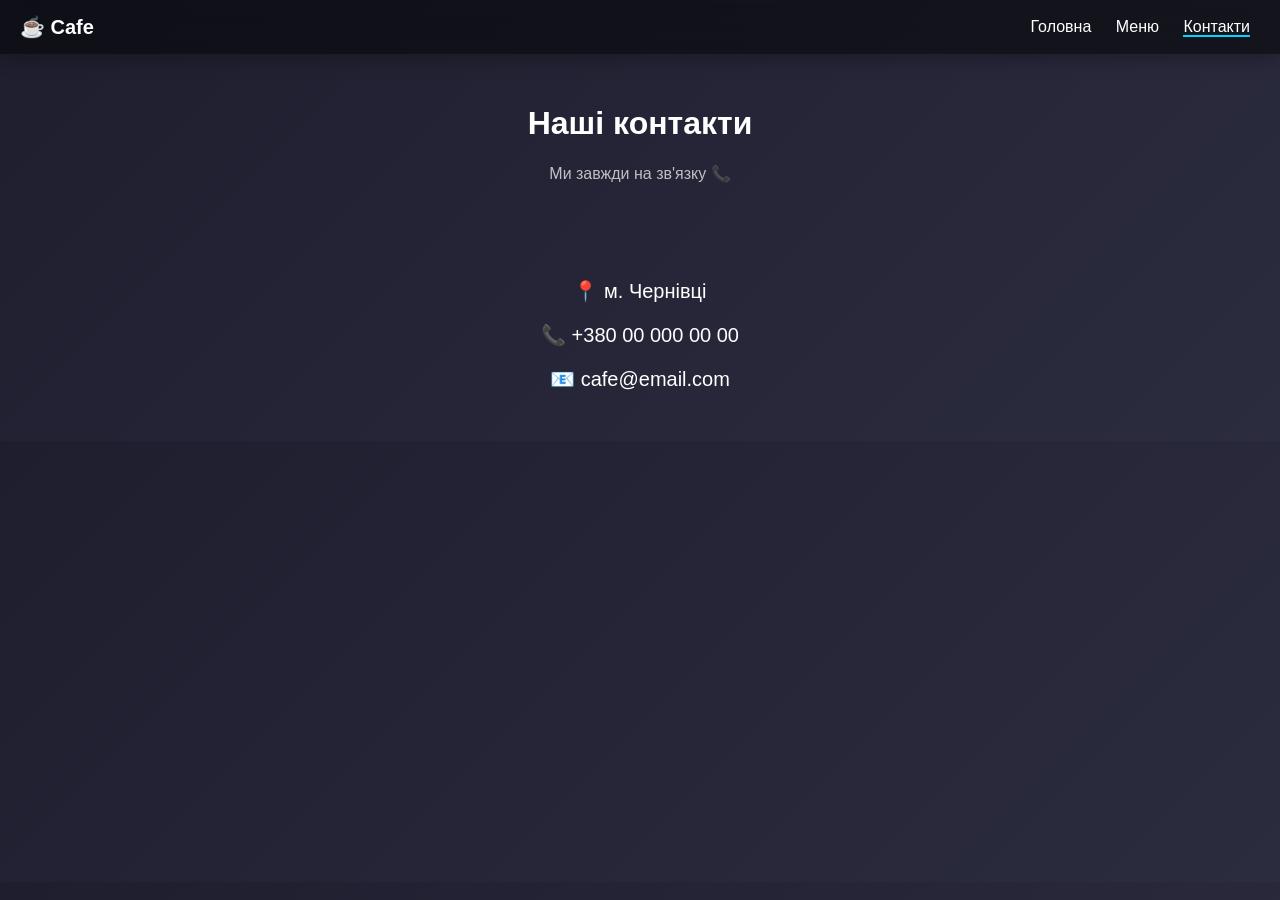
==== contacts.html @ c01e8240 "V13 - покращення стилів" ====
<!DOCTYPE html>
<html lang="uk">
<head>
<meta charset="UTF-8">
<meta name="viewport" content="width=device-width, initial-scale=1.0">
<title>Контакти</title>
<link rel="stylesheet" href="menu.css">
</head>

<body>

<nav class="navbar">
  <div class="logo">☕ Cafe</div>
  
  <div class="nav-links" id="navLinks">
    <a href="index.html">Головна</a>
    <a href="menu.html">Меню</a>
    <a href="contacts.html" class="active">Контакти</a>
  </div>

  <div class="burger" onclick="toggleMenu()">☰</div>
</nav>

<header>
<h1>Наші контакти</h1>
<p class="subtitle">Ми завжди на зв'язку 📞</p>
</header>

<section class="contacts">
<p>📍 м. Чернівці</p>
<p>📞 +380 00 000 00 00</p>
<p>📧 cafe@email.com</p>
</section>

<script src="menu.js"></script>
</body>
</html>
---- menu.css ----
body{
font-family: 'Segoe UI', sans-serif;
margin:0;
background:linear-gradient(135deg,#1e1e2f,#2c2c3f);
color:white;
}

/* NAVBAR */
.navbar{
display:flex;
justify-content:space-between;
align-items:center;
padding:15px 20px;
background:rgba(0,0,0,0.5);
backdrop-filter:blur(12px);
box-shadow:0 4px 20px rgba(0,0,0,0.3);
position:sticky;
top:0;
z-index:100;
}

.logo{
font-weight:bold;
font-size:20px;
}

.nav-links a{
color:white;
margin:0 10px;
text-decoration:none;
transition:0.3s;
}

.nav-links a:hover{
color:#00d4ff;
}

.navbar .active{
border-bottom:2px solid #00d4ff;
}

.burger{
display:none;
cursor:pointer;
font-size:22px;
}

/* MOBILE */
@media(max-width:768px){
.nav-links{
display:none;
flex-direction:column;
background:#111;
position:absolute;
top:60px;
right:0;
width:200px;
padding:10px;
border-radius:10px;
}

.nav-links.show{
display:flex;
}

.burger{
display:block;
}
}

/* HEADER */
header{
text-align:center;
padding:30px;
}

.subtitle{
opacity:0.7;
}

/* SEARCH */
#search{
display:block;
margin:10px auto;
padding:12px;
width:80%;
border-radius:25px;
border:none;
outline:none;
font-size:16px;
}

/* FILTERS */
.filters{
text-align:center;
}

.filters button{
margin:5px;
padding:10px 15px;
border:none;
border-radius:20px;
cursor:pointer;
background:#333;
color:white;
transition:0.3s;
}

.filters button:hover{
background:#00d4ff;
}

.filters button.active{
background:#00d4ff;
}

/* GRID */
.menu-grid{
display:grid;
grid-template-columns:repeat(auto-fit,minmax(220px,1fr));
gap:20px;
padding:20px;
}

/* CARD */
.card{
background:rgba(255,255,255,0.07);
border-radius:15px;
overflow:hidden;
transition:0.4s;
backdrop-filter:blur(8px);
box-shadow:0 5px 15px rgba(0,0,0,0.3);
}

.card:hover{
transform:translateY(-8px) scale(1.03);
box-shadow:0 10px 25px rgba(0,0,0,0.5);
}

.card img{
width:100%;
height:160px;
object-fit:cover;
}

.card h3{
margin:10px 0 5px;
}

.price{
color:#00d4ff;
font-weight:bold;
}

.order{
background:linear-gradient(45deg,#ff3d77,#ff7b54);
border:none;
color:white;
padding:10px 15px;
border-radius:20px;
cursor:pointer;
margin:10px;
transition:0.3s;
}

.order:hover{
transform:scale(1.1);
}

.card.hide{
display:none;
}

/* CONTACTS */
.contacts{
text-align:center;
font-size:20px;
padding:30px;
}
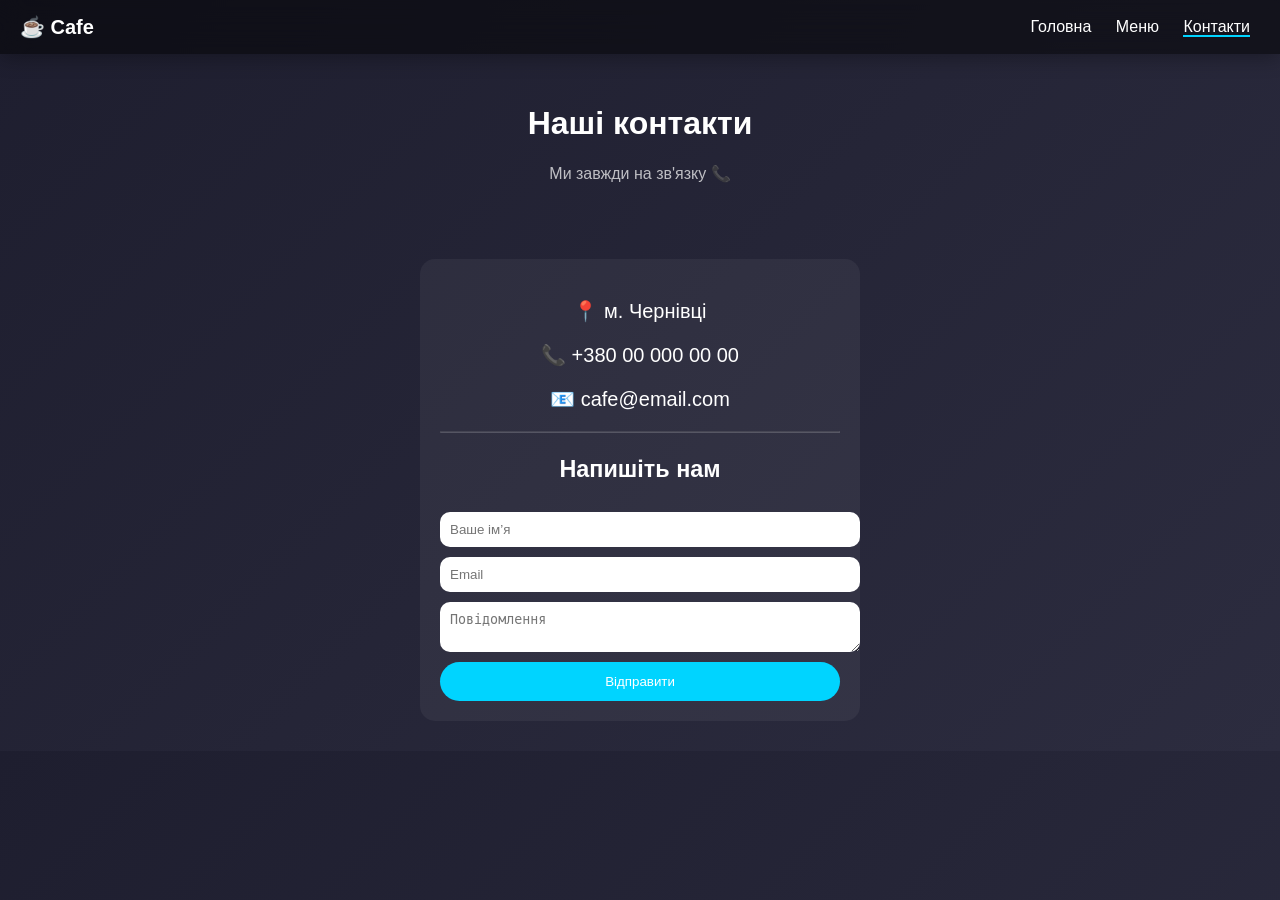
==== commit 986e84b2: "V15 -  покращення стилів (1.1)" ====
--- a/contacts.html
+++ b/contacts.html
@@ -11,7 +11,7 @@
 
 <nav class="navbar">
   <div class="logo">☕ Cafe</div>
-  
+
   <div class="nav-links" id="navLinks">
     <a href="index.html">Головна</a>
     <a href="menu.html">Меню</a>
@@ -26,10 +26,28 @@
 <p class="subtitle">Ми завжди на зв'язку 📞</p>
 </header>
 
-<section class="contacts">
+<section class="contacts" style="text-align:center; padding:30px;">
+
+<div style="background:rgba(255,255,255,0.05); padding:20px; border-radius:15px; max-width:400px; margin:auto;">
+
 <p>📍 м. Чернівці</p>
 <p>📞 +380 00 000 00 00</p>
 <p>📧 cafe@email.com</p>
+
+<hr style="opacity:0.2">
+
+<h3>Напишіть нам</h3>
+
+<input type="text" placeholder="Ваше ім’я" style="width:100%; padding:10px; margin:5px 0; border-radius:10px; border:none;">
+<input type="email" placeholder="Email" style="width:100%; padding:10px; margin:5px 0; border-radius:10px; border:none;">
+<textarea placeholder="Повідомлення" style="width:100%; padding:10px; margin:5px 0; border-radius:10px; border:none;"></textarea>
+
+<button style="width:100%; padding:12px; border:none; border-radius:20px; background:#00d4ff; color:white; cursor:pointer;">
+Відправити
+</button>
+
+</div>
+
 </section>
 
 <script src="menu.js"></script>
--- a/menu.css
+++ b/menu.css
@@ -5,7 +5,6 @@
 color:white;
 }
 
-/* NAVBAR */
 .navbar{
 display:flex;
 justify-content:space-between;
@@ -45,7 +44,6 @@
 font-size:22px;
 }
 
-/* MOBILE */
 @media(max-width:768px){
 .nav-links{
 display:none;
@@ -68,7 +66,6 @@
 }
 }
 
-/* HEADER */
 header{
 text-align:center;
 padding:30px;
@@ -78,7 +75,6 @@
 opacity:0.7;
 }
 
-/* SEARCH */
 #search{
 display:block;
 margin:10px auto;
@@ -90,7 +86,6 @@
 font-size:16px;
 }
 
-/* FILTERS */
 .filters{
 text-align:center;
 }
@@ -114,7 +109,6 @@
 background:#00d4ff;
 }
 
-/* GRID */
 .menu-grid{
 display:grid;
 grid-template-columns:repeat(auto-fit,minmax(220px,1fr));
@@ -122,7 +116,6 @@
 padding:20px;
 }
 
-/* CARD */
 .card{
 background:rgba(255,255,255,0.07);
 border-radius:15px;
@@ -171,9 +164,101 @@
 display:none;
 }
 
-/* CONTACTS */
 .contacts{
 text-align:center;
 font-size:20px;
 padding:30px;
+}
+
+@media(max-width:768px){
+.nav-links{
+display:flex;
+flex-direction:column;
+background:#111;
+position:absolute;
+top:60px;
+right:0;
+width:200px;
+padding:10px;
+border-radius:10px;
+
+transform:translateX(100%);
+opacity:0;
+transition:0.4s;
+pointer-events:none;
+}
+
+.nav-links.show{
+transform:translateX(0);
+opacity:1;
+pointer-events:auto;
+}
+}
+
+/* ===== КОШИК (оновлений, але старе не видалено) ===== */
+.cart{
+position:fixed;
+bottom:20px;
+right:20px;
+background:rgba(0,0,0,0.7);
+backdrop-filter:blur(10px);
+padding:15px;
+border-radius:15px;
+width:260px;
+box-shadow:0 10px 30px rgba(0,0,0,0.5);
+
+/* 🔥 нове */
+transform:translateX(120%);
+transition:0.4s;
+}
+
+/* відкритий стан */
+.cart.open{
+transform:translateX(0);
+}
+
+.cart h2{
+margin-top:0;
+}
+
+.cart ul{
+list-style:none;
+padding:0;
+max-height:150px;
+overflow:auto;
+}
+
+.cart li{
+padding:5px 0;
+border-bottom:1px solid rgba(255,255,255,0.1);
+}
+
+/* ===== 🔥 КНОПКА КОШИКА ===== */
+.cart-toggle{
+position:fixed;
+bottom:20px;
+right:20px;
+width:65px;
+height:65px;
+border-radius:50%;
+border:none;
+font-size:24px;
+background:linear-gradient(45deg,#00d4ff,#0099ff);
+color:white;
+cursor:pointer;
+box-shadow:0 5px 20px rgba(0,0,0,0.4);
+transition:0.3s;
+z-index:200;
+animation:pulse 2s infinite;
+}
+
+.cart-toggle:hover{
+transform:scale(1.15) rotate(10deg);
+}
+
+/* анімація пульсу */
+@keyframes pulse{
+0%{box-shadow:0 0 0 0 rgba(0,212,255,0.6);}
+70%{box-shadow:0 0 0 15px rgba(0,212,255,0);}
+100%{box-shadow:0 0 0 0 rgba(0,212,255,0);}
 }
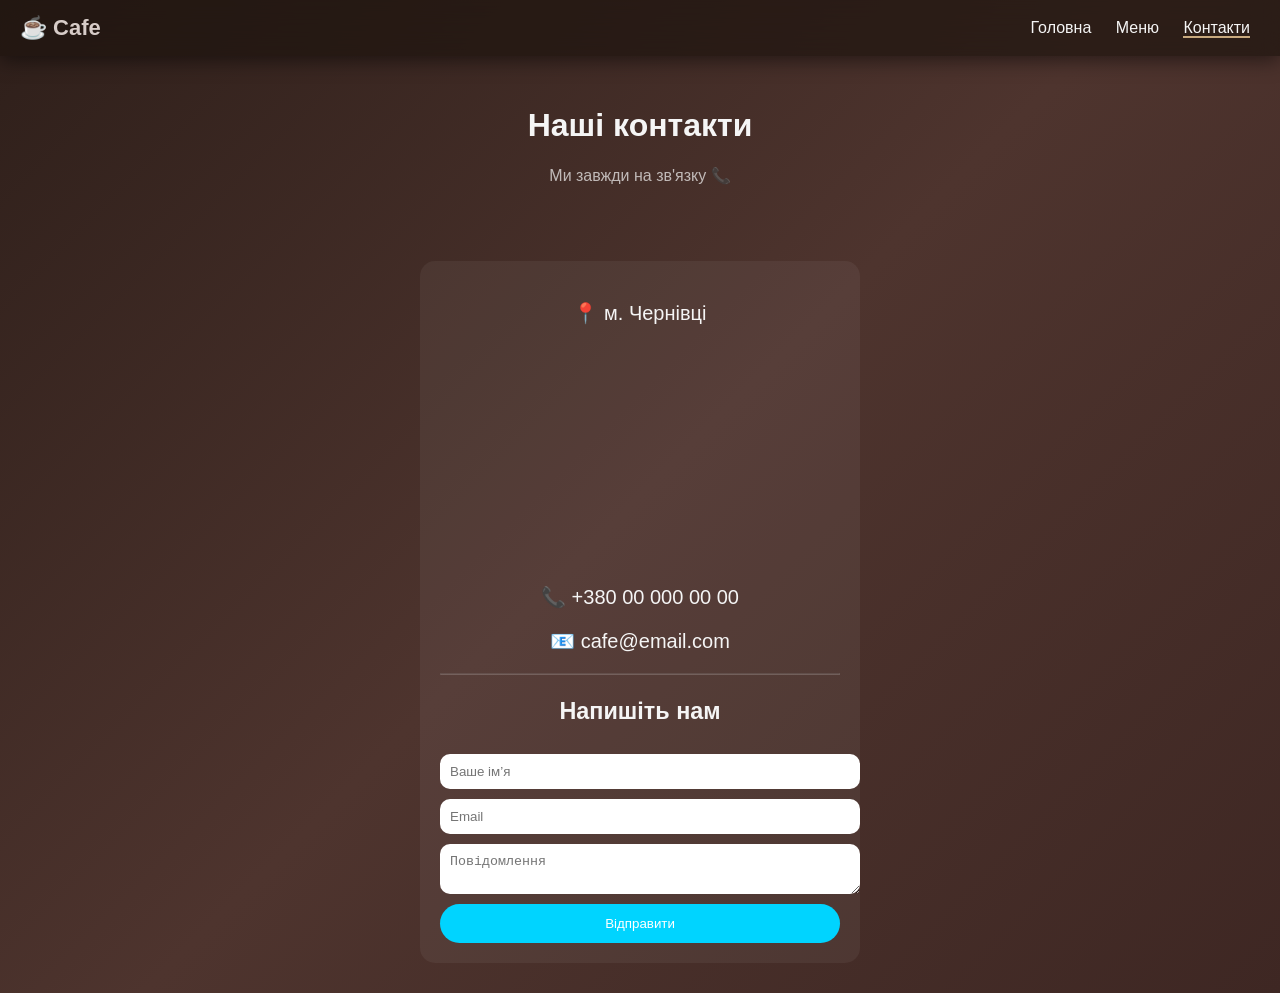
==== commit ca2f028f: "V19 - "додано в кошик" і ре-стилізація" ====
--- a/contacts.html
+++ b/contacts.html
@@ -30,7 +30,7 @@
 
 <div style="background:rgba(255,255,255,0.05); padding:20px; border-radius:15px; max-width:400px; margin:auto;">
 
-<p>📍 м. Чернівці</p>
+<p>📍 м. Чернівці</p> <iframe src="https://www.google.com/maps?q=Чернівці&output=embed"></iframe>
 <p>📞 +380 00 000 00 00</p>
 <p>📧 cafe@email.com</p>
 
--- a/menu.css
+++ b/menu.css
@@ -1,18 +1,20 @@
 body{
 font-family: 'Segoe UI', sans-serif;
 margin:0;
-background:linear-gradient(135deg,#1e1e2f,#2c2c3f);
-color:white;
-}
-
+background:linear-gradient(135deg,#2e1f1a,#4e342e,#3e2723);
+color:#f5f5f5;
+animation:fadeIn 0.5s;
+}
+
+/* 🔥 navbar */
 .navbar{
 display:flex;
 justify-content:space-between;
 align-items:center;
 padding:15px 20px;
-background:rgba(0,0,0,0.5);
+background:rgba(30,20,15,0.7);
 backdrop-filter:blur(12px);
-box-shadow:0 4px 20px rgba(0,0,0,0.3);
+box-shadow:0 4px 20px rgba(0,0,0,0.5);
 position:sticky;
 top:0;
 z-index:100;
@@ -20,45 +22,54 @@
 
 .logo{
 font-weight:bold;
-font-size:20px;
+font-size:22px;
+color:#d7ccc8;
 }
 
 .nav-links a{
-color:white;
+color:#f5f5f5;
 margin:0 10px;
 text-decoration:none;
 transition:0.3s;
 }
 
 .nav-links a:hover{
-color:#00d4ff;
+color:#c8a97e;
 }
 
 .navbar .active{
-border-bottom:2px solid #00d4ff;
-}
-
+border-bottom:2px solid #c8a97e;
+}
+
+/* 🔥 бургер */
 .burger{
 display:none;
 cursor:pointer;
 font-size:22px;
 }
 
+/* 🔥 моб меню */
 @media(max-width:768px){
 .nav-links{
-display:none;
+display:flex;
 flex-direction:column;
-background:#111;
+background:#2e1f1a;
 position:absolute;
 top:60px;
 right:0;
 width:200px;
 padding:10px;
 border-radius:10px;
+transform:translateX(100%);
+opacity:0;
+transition:0.4s;
+pointer-events:none;
 }
 
 .nav-links.show{
-display:flex;
+transform:translateX(0);
+opacity:1;
+pointer-events:auto;
 }
 
 .burger{
@@ -66,6 +77,7 @@
 }
 }
 
+/* 🔥 header */
 header{
 text-align:center;
 padding:30px;
@@ -75,6 +87,7 @@
 opacity:0.7;
 }
 
+/* 🔥 пошук */
 #search{
 display:block;
 margin:10px auto;
@@ -84,8 +97,12 @@
 border:none;
 outline:none;
 font-size:16px;
-}
-
+box-shadow:0 5px 15px rgba(0,0,0,0.5);
+background:#3e2723;
+color:white;
+}
+
+/* 🔥 фільтри */
 .filters{
 text-align:center;
 }
@@ -96,19 +113,21 @@
 border:none;
 border-radius:20px;
 cursor:pointer;
-background:#333;
+background:#3e2723;
 color:white;
 transition:0.3s;
 }
 
 .filters button:hover{
-background:#00d4ff;
+background:#c8a97e;
 }
 
 .filters button.active{
-background:#00d4ff;
-}
-
+background:#c8a97e;
+color:#2e1f1a;
+}
+
+/* 🔥 grid */
 .menu-grid{
 display:grid;
 grid-template-columns:repeat(auto-fit,minmax(220px,1fr));
@@ -116,37 +135,50 @@
 padding:20px;
 }
 
+/* 🔥 карточка */
 .card{
-background:rgba(255,255,255,0.07);
+background:rgba(255,255,255,0.05);
 border-radius:15px;
 overflow:hidden;
 transition:0.4s;
-backdrop-filter:blur(8px);
-box-shadow:0 5px 15px rgba(0,0,0,0.3);
+backdrop-filter:blur(10px);
+box-shadow:0 5px 20px rgba(0,0,0,0.6);
+opacity:0;
+transform:translateY(20px);
+animation:cardFade 0.6s forwards;
 }
 
 .card:hover{
-transform:translateY(-8px) scale(1.03);
-box-shadow:0 10px 25px rgba(0,0,0,0.5);
-}
-
+transform:translateY(-10px) scale(1.04);
+box-shadow:0 15px 35px rgba(0,0,0,0.8);
+}
+
+/* 🔥 картинки */
 .card img{
 width:100%;
 height:160px;
 object-fit:cover;
-}
-
+transition:0.5s;
+}
+
+.card:hover img{
+transform:scale(1.1);
+}
+
+/* 🔥 текст */
 .card h3{
 margin:10px 0 5px;
 }
 
 .price{
-color:#00d4ff;
+color:#c8a97e;
 font-weight:bold;
-}
-
+font-size:18px;
+}
+
+/* 🔥 кнопка */
 .order{
-background:linear-gradient(45deg,#ff3d77,#ff7b54);
+background:linear-gradient(45deg,#c8a97e,#8d6e63);
 border:none;
 color:white;
 padding:10px 15px;
@@ -158,67 +190,38 @@
 
 .order:hover{
 transform:scale(1.1);
-}
-
-.card.hide{
-display:none;
-}
-
+background:linear-gradient(45deg,#d7ccc8,#a1887f);
+}
+
+/* 🔥 контакти */
 .contacts{
 text-align:center;
 font-size:20px;
 padding:30px;
 }
 
-@media(max-width:768px){
-.nav-links{
-display:flex;
-flex-direction:column;
-background:#111;
-position:absolute;
-top:60px;
-right:0;
-width:200px;
-padding:10px;
-border-radius:10px;
-
-transform:translateX(100%);
-opacity:0;
-transition:0.4s;
-pointer-events:none;
-}
-
-.nav-links.show{
-transform:translateX(0);
-opacity:1;
-pointer-events:auto;
-}
-}
-
-/* ===== КОШИК (оновлений, але старе не видалено) ===== */
+/* 🔥 кошик */
 .cart{
 position:fixed;
 bottom:20px;
 right:20px;
-background:rgba(0,0,0,0.7);
+background:rgba(30,20,15,0.9);
 backdrop-filter:blur(10px);
 padding:15px;
 border-radius:15px;
 width:260px;
-box-shadow:0 10px 30px rgba(0,0,0,0.5);
-
-/* 🔥 нове */
+box-shadow:0 10px 30px rgba(0,0,0,0.8);
 transform:translateX(120%);
 transition:0.4s;
 }
 
-/* відкритий стан */
 .cart.open{
 transform:translateX(0);
 }
 
 .cart h2{
 margin-top:0;
+color:#c8a97e;
 }
 
 .cart ul{
@@ -233,7 +236,7 @@
 border-bottom:1px solid rgba(255,255,255,0.1);
 }
 
-/* ===== 🔥 КНОПКА КОШИКА ===== */
+/* 🔥 кнопка кошика */
 .cart-toggle{
 position:fixed;
 bottom:20px;
@@ -243,22 +246,72 @@
 border-radius:50%;
 border:none;
 font-size:24px;
-background:linear-gradient(45deg,#00d4ff,#0099ff);
+background:linear-gradient(45deg,#c8a97e,#8d6e63);
 color:white;
 cursor:pointer;
-box-shadow:0 5px 20px rgba(0,0,0,0.4);
+box-shadow:0 5px 20px rgba(0,0,0,0.6);
 transition:0.3s;
 z-index:200;
 animation:pulse 2s infinite;
 }
 
 .cart-toggle:hover{
-transform:scale(1.15) rotate(10deg);
-}
-
-/* анімація пульсу */
+transform:scale(1.2) rotate(10deg);
+}
+
+/* 🔥 toast (ВАЖЛИВО) */
+.toast{
+position:fixed;
+bottom:30px;
+left:50%;
+transform:translateX(-50%) translateY(50px);
+background:linear-gradient(45deg,#c8a97e,#8d6e63);
+color:white;
+padding:12px 25px;
+border-radius:30px;
+box-shadow:0 10px 30px rgba(0,0,0,0.6);
+opacity:0;
+transition:0.4s;
+z-index:999;
+font-weight:bold;
+}
+
+.toast.show{
+opacity:1;
+transform:translateX(-50%) translateY(0);
+}
+
+/* 🔥 анімації */
 @keyframes pulse{
-0%{box-shadow:0 0 0 0 rgba(0,212,255,0.6);}
-70%{box-shadow:0 0 0 15px rgba(0,212,255,0);}
-100%{box-shadow:0 0 0 0 rgba(0,212,255,0);}
+0%{box-shadow:0 0 0 0 rgba(200,169,126,0.6);}
+70%{box-shadow:0 0 0 15px rgba(200,169,126,0);}
+100%{box-shadow:0 0 0 0 rgba(200,169,126,0);}
+}
+
+@keyframes fadeIn{
+from{opacity:0}
+to{opacity:1}
+}
+
+@keyframes cardFade{
+to{
+opacity:1;
+transform:translateY(0);
+}
+}
+
+/* 🔥 мобілка */
+@media(max-width:480px){
+.menu-grid{
+grid-template-columns:1fr;
+}
+}
+
+/* 🔥 карта */
+.contacts iframe{
+width:100%;
+height:200px;
+border:none;
+border-radius:15px;
+margin-top:15px;
 }
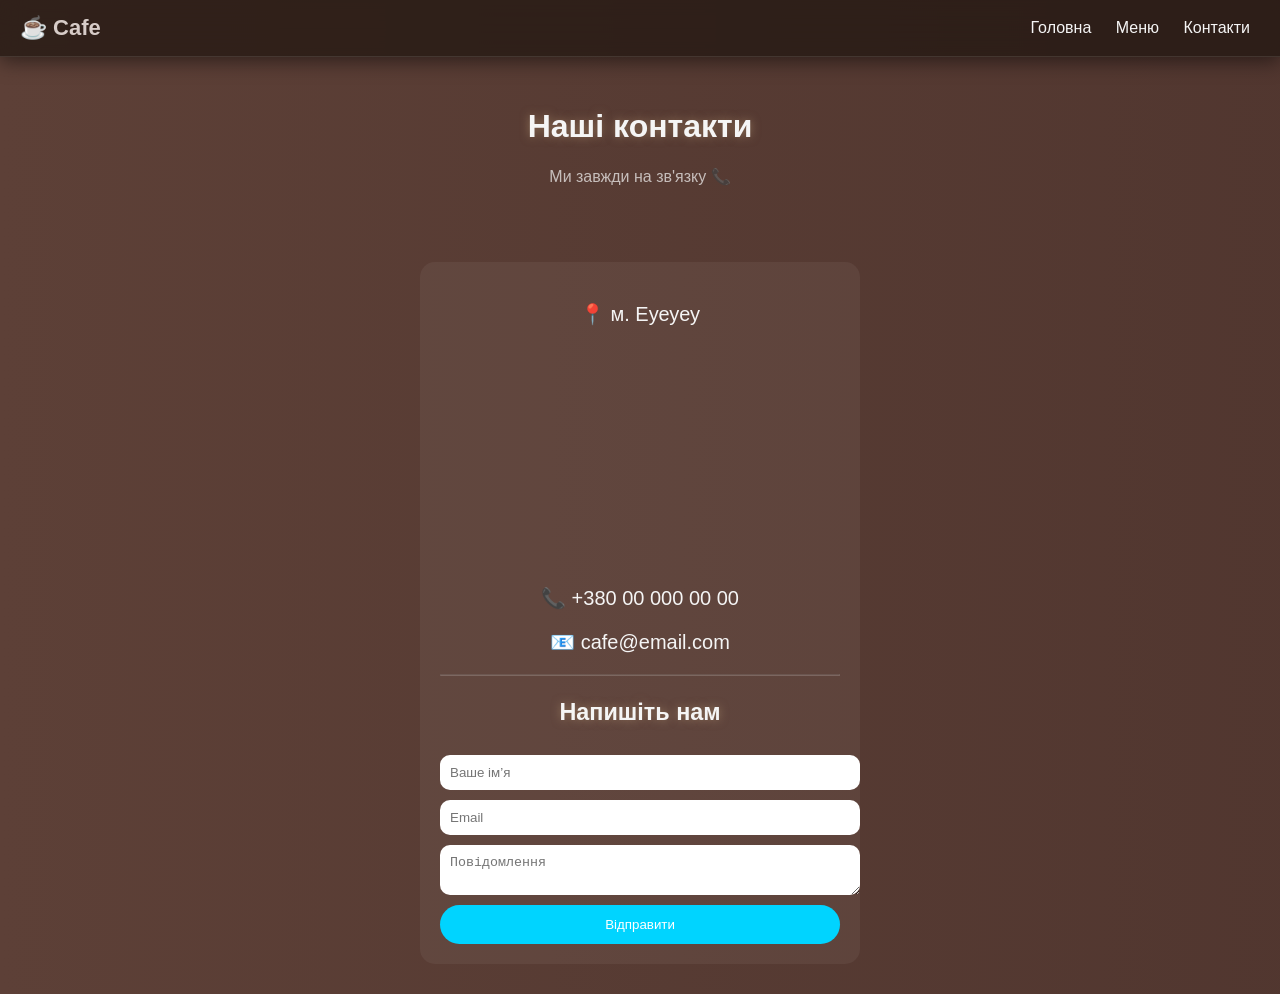
==== commit e040cc71: "V30 - футер на головній і в меню" ====
--- a/contacts.html
+++ b/contacts.html
@@ -30,9 +30,10 @@
 
 <div style="background:rgba(255,255,255,0.05); padding:20px; border-radius:15px; max-width:400px; margin:auto;">
 
-<p>📍 м. Чернівці</p> <iframe src="https://www.google.com/maps?q=Чернівці&output=embed"></iframe>
+<p>📍 м. Еуеуеу</p> <iframe src="https://www.google.com/maps?q=Чернівці&output=embed"></iframe>
 <p>📞 +380 00 000 00 00</p>
 <p>📧 cafe@email.com</p>
+
 
 <hr style="opacity:0.2">
 
@@ -42,7 +43,7 @@
 <input type="email" placeholder="Email" style="width:100%; padding:10px; margin:5px 0; border-radius:10px; border:none;">
 <textarea placeholder="Повідомлення" style="width:100%; padding:10px; margin:5px 0; border-radius:10px; border:none;"></textarea>
 
-<button style="width:100%; padding:12px; border:none; border-radius:20px; background:#00d4ff; color:white; cursor:pointer;">
+<button onclick="sendMessage()" style="width:100%; padding:12px; border:none; border-radius:20px; background:#00d4ff; color:white; cursor:pointer;">
 Відправити
 </button>
 
--- a/menu.css
+++ b/menu.css
@@ -1,12 +1,31 @@
+/* =======================
+   🔥 БАЗА
+======================= */
 body{
-font-family: 'Segoe UI', sans-serif;
+font-family:'Poppins',sans-serif;
 margin:0;
-background:linear-gradient(135deg,#2e1f1a,#4e342e,#3e2723);
+background:linear-gradient(270deg,#2e1f1a,#4e342e,#3e2723,#5d4037);
+background-size:800% 800%;
+animation:gradientMove 12s ease infinite;
 color:#f5f5f5;
-animation:fadeIn 0.5s;
-}
-
-/* 🔥 navbar */
+}
+
+h2{
+color:#c8a97e;
+text-shadow:0 0 10px rgba(200,169,126,0.5);
+}
+
+html{
+  scroll-behavior:smooth;
+}
+
+h1, h3{
+  text-shadow:0 0 10px rgba(200,169,126,0.5);
+}
+
+/* =======================
+   🔥 NAVBAR
+======================= */
 .navbar{
 display:flex;
 justify-content:space-between;
@@ -18,6 +37,7 @@
 position:sticky;
 top:0;
 z-index:100;
+border-bottom:1px solid rgba(255,255,255,0.1);
 }
 
 .logo{
@@ -31,24 +51,37 @@
 margin:0 10px;
 text-decoration:none;
 transition:0.3s;
+position:relative;
 }
 
 .nav-links a:hover{
 color:#c8a97e;
 }
 
-.navbar .active{
-border-bottom:2px solid #c8a97e;
-}
-
-/* 🔥 бургер */
+.nav-links a::after{
+content:"";
+position:absolute;
+bottom:-2px;
+left:0;
+width:0%;
+height:2px;
+background:#c8a97e;
+transition:0.3s;
+}
+
+.nav-links a:hover::after{
+  width:100%;
+}
+
+/* =======================
+   🔥 BURGER + MOBILE MENU
+======================= */
 .burger{
 display:none;
 cursor:pointer;
 font-size:22px;
 }
 
-/* 🔥 моб меню */
 @media(max-width:768px){
 .nav-links{
 display:flex;
@@ -77,7 +110,9 @@
 }
 }
 
-/* 🔥 header */
+/* =======================
+   🔥 HEADER
+======================= */
 header{
 text-align:center;
 padding:30px;
@@ -87,7 +122,9 @@
 opacity:0.7;
 }
 
-/* 🔥 пошук */
+/* =======================
+   🔥 ПОШУК + СОРТУВАННЯ
+======================= */
 #search{
 display:block;
 margin:10px auto;
@@ -102,7 +139,33 @@
 color:white;
 }
 
-/* 🔥 фільтри */
+#sort{
+display:block;
+margin:10px auto;
+padding:10px 15px;
+border-radius:20px;
+border:none;
+background:#3e2723;
+color:white;
+cursor:pointer;
+transition:0.3s;
+box-shadow:0 5px 15px rgba(0,0,0,0.5);
+}
+
+#sort:hover{
+background:#c8a97e;
+color:#2e1f1a;
+transform:scale(1.05);
+}
+
+#sort:focus{
+outline:none;
+box-shadow:0 0 10px #c8a97e;
+}
+
+/* =======================
+   🔥 ФІЛЬТРИ
+======================= */
 .filters{
 text-align:center;
 }
@@ -127,7 +190,9 @@
 color:#2e1f1a;
 }
 
-/* 🔥 grid */
+/* =======================
+   🔥 GRID
+======================= */
 .menu-grid{
 display:grid;
 grid-template-columns:repeat(auto-fit,minmax(220px,1fr));
@@ -135,72 +200,130 @@
 padding:20px;
 }
 
-/* 🔥 карточка */
+/* =======================
+   🔥 CARD
+======================= */
 .card{
-background:rgba(255,255,255,0.05);
-border-radius:15px;
-overflow:hidden;
-transition:0.4s;
-backdrop-filter:blur(10px);
-box-shadow:0 5px 20px rgba(0,0,0,0.6);
-opacity:0;
-transform:translateY(20px);
-animation:cardFade 0.6s forwards;
+  position:relative;
+  background:rgba(255,255,255,0.06);
+  border-radius:20px;
+  overflow:hidden;
+  transition:0.4s;
+  backdrop-filter:blur(12px);
+  box-shadow:0 10px 30px rgba(0,0,0,0.6);
+transform-style:preserve-3d;
 }
 
 .card:hover{
-transform:translateY(-10px) scale(1.04);
-box-shadow:0 15px 35px rgba(0,0,0,0.8);
-}
-
-/* 🔥 картинки */
+  transform:rotateX(5deg) rotateY(-5deg) scale(1.05);
+  box-shadow:0 20px 50px rgba(0,0,0,0.9);
+}
+
+.cart-toggle{
+transition:0.3s;
+}
+
+.card::after{
+  content:"";
+  position:absolute;
+  top:0;
+  left:-100%;
+  width:50%;
+  height:100%;
+  background:linear-gradient(120deg,transparent,rgba(255,255,255,0.4),transparent);
+  transform:skewX(-25deg);
+}
+
+.card:hover::after{
+opacity:1;
+animation:shine 0.8s;
+}
+
+/* =======================
+   🔥 IMAGE
+======================= */
 .card img{
-width:100%;
+width:260px;
 height:160px;
 object-fit:cover;
 transition:0.5s;
+position: relative;
 }
 
 .card:hover img{
 transform:scale(1.1);
 }
 
-/* 🔥 текст */
+/* =======================
+   🔥 TEXT
+======================= */
 .card h3{
 margin:10px 0 5px;
+padding-left: 5px;
 }
 
 .price{
 color:#c8a97e;
 font-weight:bold;
 font-size:18px;
-}
-
-/* 🔥 кнопка */
+padding-left: 5px;
+}
+
+/* =======================
+   🔥 BUTTONS
+======================= */
 .order{
-background:linear-gradient(45deg,#c8a97e,#8d6e63);
-border:none;
-color:white;
-padding:10px 15px;
-border-radius:20px;
-cursor:pointer;
-margin:10px;
-transition:0.3s;
+  background:linear-gradient(45deg,#c8a97e,#8d6e63);
+  border:none;
+  color:white;
+  padding:10px 18px;
+  border-radius:25px;
+  cursor:pointer;
+  margin:10px;
+  transition:0.3s;
+  position:relative;
+  overflow:hidden;
+}
+
+.order::after{
+  content:"";
+  position:absolute;
+  width:0;
+  height:100%;
+  top:0;
+  left:0;
+  background:rgba(255,255,255,0.2);
+  transition:0.4s;
+}
+
+.order:hover::after{
+  width:100%;
 }
 
 .order:hover{
-transform:scale(1.1);
-background:linear-gradient(45deg,#d7ccc8,#a1887f);
-}
-
-/* 🔥 контакти */
+  transform:scale(1.1);
+}
+
+/* =======================
+   🔥 CONTACTS
+======================= */
 .contacts{
 text-align:center;
 font-size:20px;
 padding:30px;
 }
 
-/* 🔥 кошик */
+.contacts iframe{
+width:100%;
+height:200px;
+border:none;
+border-radius:15px;
+margin-top:15px;
+}
+
+/* =======================
+   🔥 CART
+======================= */
 .cart{
 position:fixed;
 bottom:20px;
@@ -213,6 +336,7 @@
 box-shadow:0 10px 30px rgba(0,0,0,0.8);
 transform:translateX(120%);
 transition:0.4s;
+border:1px solid rgba(255,255,255,0.1);
 }
 
 .cart.open{
@@ -222,6 +346,8 @@
 .cart h2{
 margin-top:0;
 color:#c8a97e;
+text-align:center;
+letter-spacing:1px;
 }
 
 .cart ul{
@@ -234,9 +360,30 @@
 .cart li{
 padding:5px 0;
 border-bottom:1px solid rgba(255,255,255,0.1);
-}
-
-/* 🔥 кнопка кошика */
+display:flex;
+justify-content:space-between;
+align-items:center;
+}
+
+.cart button{
+margin-top:5px;
+width:100%;
+}
+
+.cart-count{
+position:absolute;
+top:-5px;
+right:-5px;
+background:red;
+color:white;
+font-size:12px;
+padding:3px 6px;
+border-radius:50%;
+}
+
+/* =======================
+   🔥 CART BUTTON
+======================= */
 .cart-toggle{
 position:fixed;
 bottom:20px;
@@ -259,7 +406,37 @@
 transform:scale(1.2) rotate(10deg);
 }
 
-/* 🔥 toast (ВАЖЛИВО) */
+.cart-clear{
+background:linear-gradient(45deg,#c8a97e,#8d6e63);
+  border:none;
+  color:white;
+  padding:10px;
+  border-radius:15px;
+  cursor:pointer;
+  transition:0.3s;
+  font-weight:bold;
+}
+
+.cart-clear:hover{
+transform:scale(1.08);
+}
+
+.remove-btn{
+  background:transparent;
+  border:none;
+  color: white ;
+  font-size:16px;
+  cursor:pointer;
+  transition:0.3s;
+}
+
+.remove-btn:hover{
+  color: red
+}
+
+/* =======================
+   🔥 TOAST
+======================= */
 .toast{
 position:fixed;
 bottom:30px;
@@ -281,7 +458,106 @@
 transform:translateX(-50%) translateY(0);
 }
 
-/* 🔥 анімації */
+/* =======================
+   🔥 MODAL
+======================= */
+.modal{
+position:fixed;
+inset:0;
+background:rgba(0,0,0,0.7);
+display:flex;
+justify-content:center;
+align-items:center;
+opacity:0;
+pointer-events:none;
+transition:0.3s;
+z-index:999;
+}
+
+.modal.show{
+opacity:1;
+pointer-events:auto;
+}
+
+.modal-content{
+background:white;
+color:black;
+padding:20px;
+border-radius:20px;
+width:90%;
+max-width:400px;
+text-align:center;
+border-radius:25px;
+animation:modalPop 0.5s cubic-bezier(.17,.67,.3,1.33);
+}
+
+.modal-content img{
+width:100%;
+border-radius:15px;
+margin-bottom:10px;
+}
+
+.close{
+position:absolute;
+top:10px;
+right:15px;
+font-size:28px;
+cursor:pointer;
+color:#333;
+background:#fff;
+width:35px;
+height:35px;
+border-radius:50%;
+display:flex;
+align-items:center;
+justify-content:center;
+box-shadow:0 4px 10px rgba(0,0,0,0.2);
+transition:0.3s;
+font-weight:bold;
+}
+
+.close:hover{
+background:#c8a97e;
+color:white;
+transform:scale(1.1);
+}
+
+/* =======================
+   🔥 QTY
+======================= */
+.qty-box{
+display:flex;
+justify-content:center;
+align-items:center;
+gap:15px;
+margin:10px 0;
+}
+
+.qty-box button{
+width:35px;
+height:35px;
+border:none;
+border-radius:50%;
+background:#c8a97e;
+color:white;
+font-size:18px;
+cursor:pointer;
+transition:0.3s;
+}
+
+.qty-box button:hover{
+transform:scale(1.1);
+background:#a1887f;
+}
+
+.qty-box span{
+font-size:18px;
+font-weight:bold;
+}
+
+/* =======================
+   🔥 ANIMATIONS
+======================= */
 @keyframes pulse{
 0%{box-shadow:0 0 0 0 rgba(200,169,126,0.6);}
 70%{box-shadow:0 0 0 15px rgba(200,169,126,0);}
@@ -300,18 +576,135 @@
 }
 }
 
-/* 🔥 мобілка */
+@keyframes modalPop{
+  from{
+    transform:scale(0.6) translateY(50px);
+    opacity:0;
+  }
+  to{
+    transform:scale(1) translateY(0);
+    opacity:1;
+  }
+}
+
+@keyframes shine{
+  100%{
+    left:150%;
+  }
+}
+
+@keyframes gradientMove{
+0%{background-position:0% 50%;}
+50%{background-position:100% 50%;}
+100%{background-position:0% 50%;}
+}
+
+/* =======================
+   🔥 MOBILE SMALL
+======================= */
 @media(max-width:480px){
 .menu-grid{
 grid-template-columns:1fr;
 }
-}
-
-/* 🔥 карта */
-.contacts iframe{
+
+.cart{
 width:100%;
-height:200px;
-border:none;
-border-radius:15px;
-margin-top:15px;
+right:0;
+bottom:0;
+border-radius:0;
+}
+}
+
+/* =======================
+   🔥 HERO
+======================= */
+
+.hero{
+  text-align:center;
+  padding:80px 20px;
+  background:linear-gradient(rgba(0,0,0,0.5), rgba(0,0,0,0.7)),
+  url('https://images.unsplash.com/photo-1509042239860-f550ce710b93');
+  background-size:cover;
+  background-position:center;
+  border-bottom:1px solid rgba(255,255,255,0.1);
+}
+
+.hero h1{
+  font-size:40px;
+  margin-bottom:10px;
+}
+
+.hero p{
+  opacity:0.8;
+}
+
+.rating{
+  font-size:20px;
+  margin:10px 0;
+}
+
+/* =======================
+   🔥 SCROLLBAR
+======================= */
+
+::-webkit-scrollbar{
+  width:8px;
+}
+
+::-webkit-scrollbar-thumb{
+  background:#c8a97e;
+  border-radius:10px;
+}
+
+::-webkit-scrollbar-track{
+  background:#2e1f1a;
+}
+
+/* =======================
+   🔻 FOOTER
+======================= */
+
+.footer{
+  background:linear-gradient(270deg,#2e1f1a,#4e342e,#3e2723,#5d4037);
+  backdrop-filter:blur(10px);
+  padding:40px 20px 20px;
+  margin-top:40px;
+  border-top:1px solid rgba(255,255,255,0.1);
+  animation:gradientMove 12s ease infinite;
+  background-size:800% 800%;
+}
+
+.footer-content{
+  display:grid;
+  grid-template-columns:repeat(auto-fit,minmax(200px,1fr));
+  gap:20px;
+  max-width:1000px;
+  margin:auto;
+}
+
+.footer-section h3,
+.footer-section h4{
+  color:#c8a97e;
+  margin-bottom:10px;
+}
+
+.footer-section p,
+.footer-section a{
+  display:block;
+  color:#ddd;
+  text-decoration:none;
+  margin:5px 0;
+  transition:0.3s;
+}
+
+.footer-section a:hover{
+  color:#c8a97e;
+  transform:translateX(5px);
+}
+
+.footer-bottom{
+  text-align:center;
+  margin-top:20px;
+  opacity:0.6;
+  font-size:14px;
 }
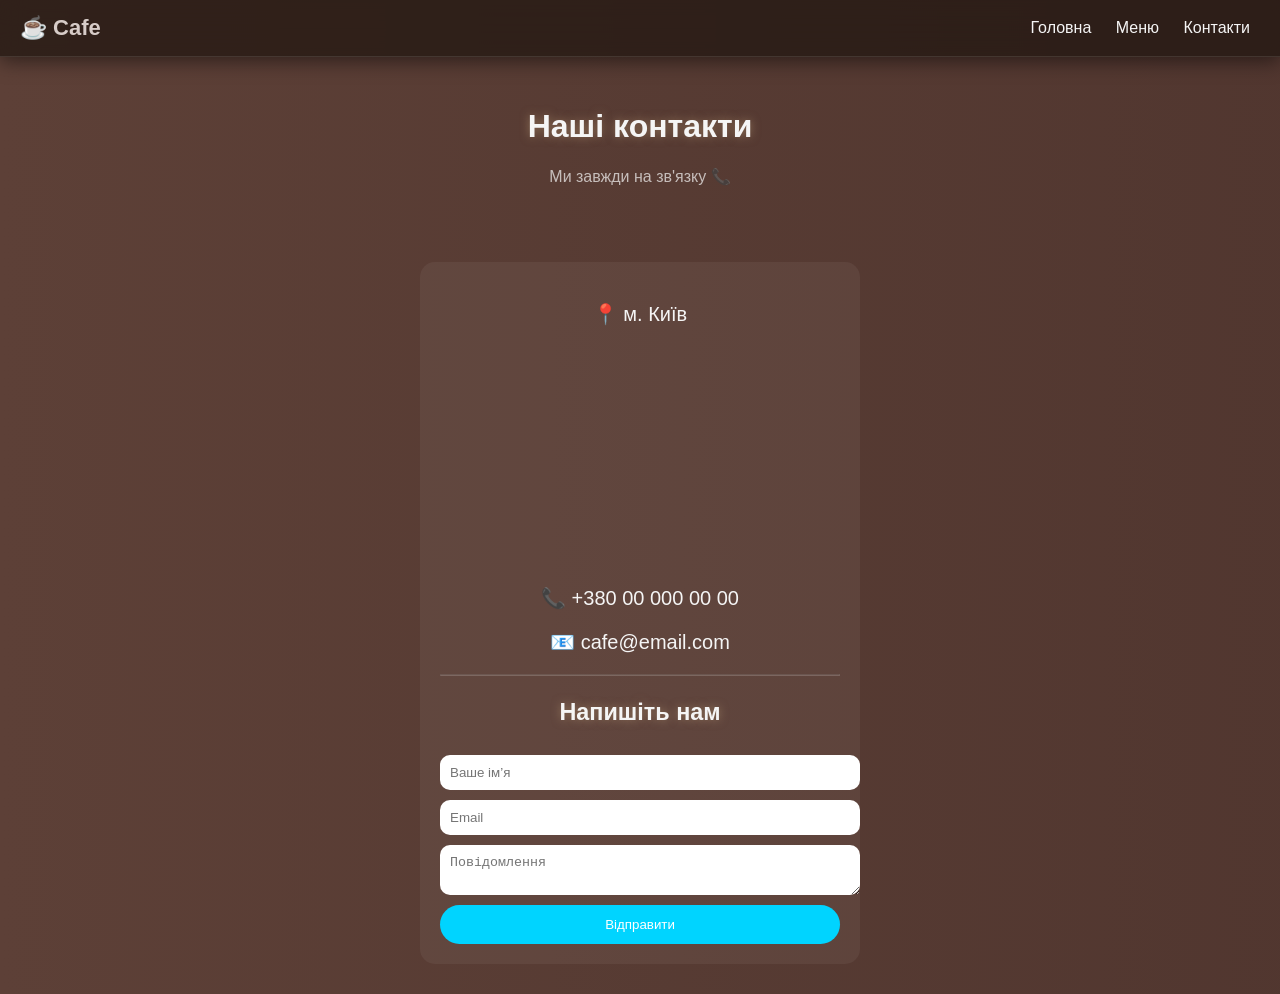
==== commit 3b65453f: "V33 - фікс фвф" ====
--- a/contacts.html
+++ b/contacts.html
@@ -30,7 +30,7 @@
 
 <div style="background:rgba(255,255,255,0.05); padding:20px; border-radius:15px; max-width:400px; margin:auto;">
 
-<p>📍 м. Еуеуеу</p> <iframe src="https://www.google.com/maps?q=Чернівці&output=embed"></iframe>
+<p>📍 м. Київ</p> <iframe src="https://www.google.com/maps?q=Київ&output=embed"></iframe>
 <p>📞 +380 00 000 00 00</p>
 <p>📧 cafe@email.com</p>
 
